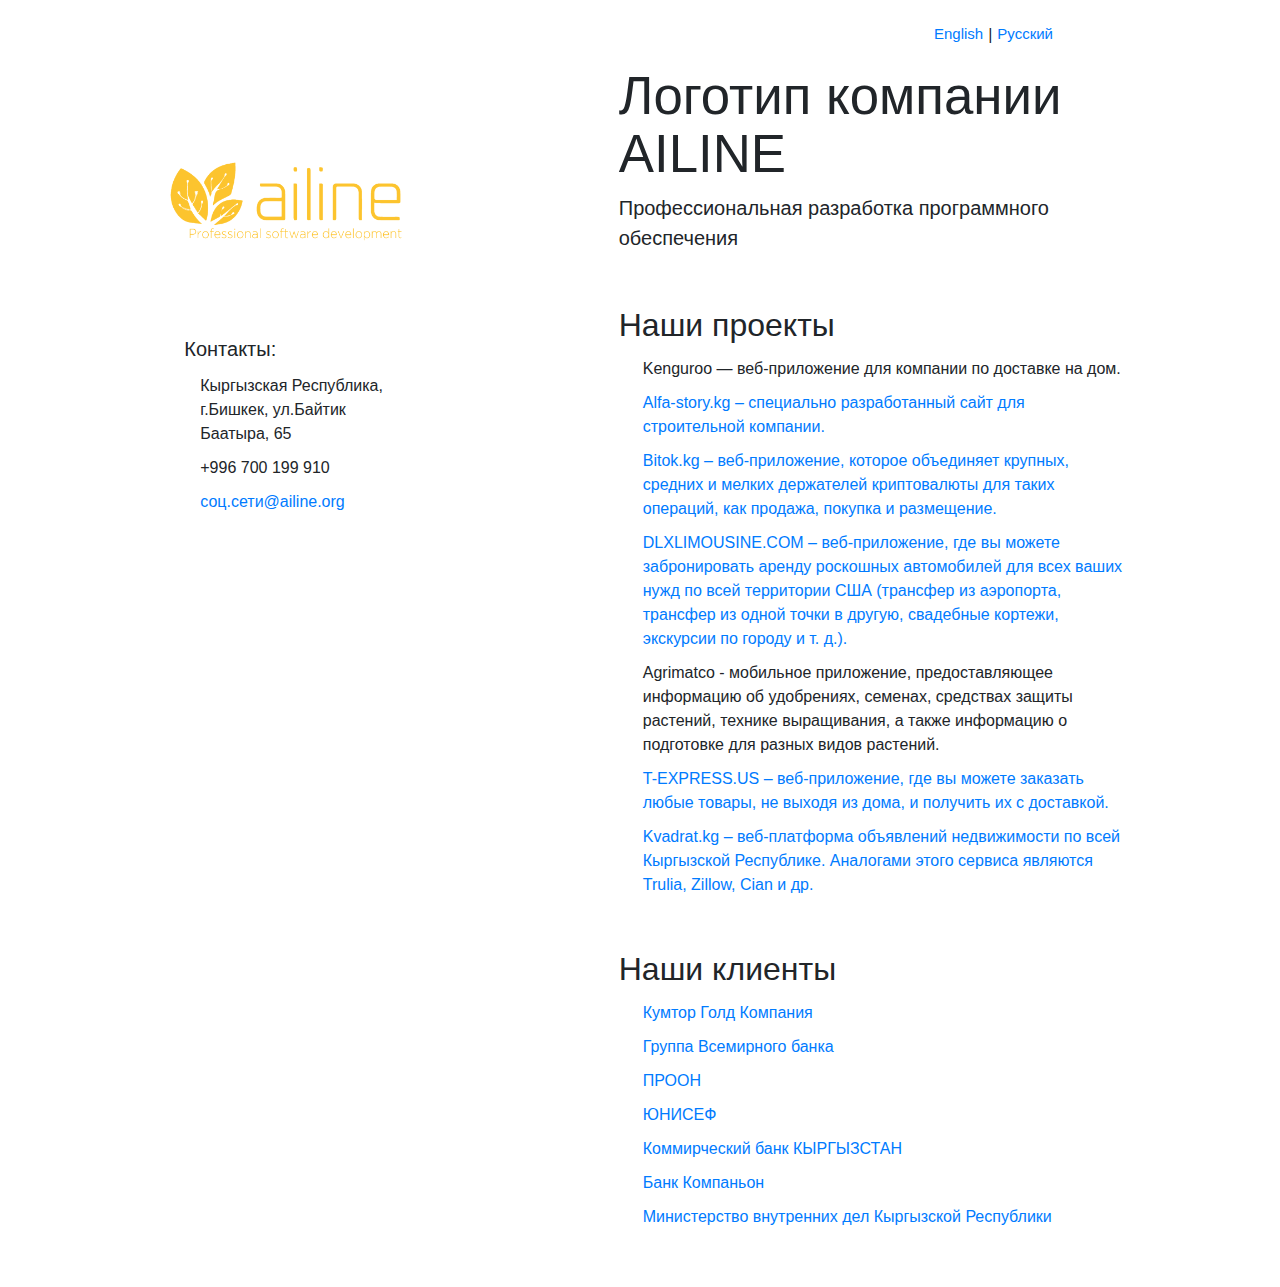
==== indexRu.html @ a33c98da "ailine" ====
<!DOCTYPE html>
<html lang="en">
<head>
    <meta charset="UTF-8">
    <link href="images/LogoAilineWhite.png" rel="icon">
    <title>Разработка программного обеспечения – Веб и Мобильные разработки</title>
    <link rel="stylesheet" href="style.css">
</head>
<body>
<div class="container">
    <div class="lung-menu">
        <a href="./index.html">English</a>
        |
        <a href="./indexRu.html">Русский</a>
    </div>
    <div class="displayFlex">
        <div class="header">
            <img class="logoPng" src="images/AilineLogoYellow.png" alt="AilineLogo">
            <ul class="contactUs">
                <li class="contact">Контакты:</li>
                <li>Кыргызская Республика, г.Бишкек, ул.Байтик Баатыра, 65</li>
                <li>+996 700 199 910</li>
                <li>
                    <a href="https://www.instagram.com/ailine.kg/">соц.сети@ailine.org</a>
                </li>
            </ul>
        </div>
        <div class="content">
            <h1>Логотип компании AILINE</h1>
            <p>Профессиональная разработка программного обеспечения</p>
            <h2>Наши проекты</h2>
            <ul>
                <li>Kenguroo — веб-приложение для компании по доставке на дом.</li>
                <li>
                    <a href="https://alfa-story.kg/">Alfa-story.kg – специально разработанный сайт для строительной компании.</a>
                </li>
                <li>
                    <a href="https://bitok.kg/">Bitok.kg – веб-приложение, которое объединяет крупных, средних и мелких держателей криптовалюты для таких операций, как продажа, покупка и размещение.</a>
                </li>
                <li>
                    <a href="https://dlxlimousine.com/">
                        DLXLIMOUSINE.COM – веб-приложение, где вы можете забронировать аренду роскошных автомобилей для всех ваших нужд по всей территории США (трансфер из аэропорта, трансфер из одной точки в другую, свадебные кортежи, экскурсии по городу и т. д.).</a>
                </li>
                <li>Agrimatco - мобильное приложение, предоставляющее информацию об удобрениях, семенах, средствах защиты растений, технике выращивания, а также информацию о подготовке для разных видов растений.</li>
                <li>
                    <a href="https://t-express.us/">T-EXPRESS.US – веб-приложение, где вы можете заказать любые товары, не выходя из дома, и получить их с доставкой.</a>
                </li>
                <li>
                    <a href="https://kvadrat.kg/">Kvadrat.kg – веб-платформа объявлений недвижимости по всей Кыргызской Республике. Аналогами этого сервиса являются Trulia, Zillow, Cian и др.</a>
                </li>
            </ul>
            <h2>Наши клиенты</h2>
            <ul>
                <li>
                    <a href="https://www.kumtor.kg/">Кумтор Голд Компания</a>
                </li>
                <li>
                    <a href="http://stat.kg/">Группа Всемирного банка</a>
                </li>
                <li>
                    <a href="https://shailoo.gov.kg/">ПРООН</a>
                </li>
                <li>
                    <a href="https://www.unicef.org/kyrgyzstan/ru">ЮНИСЕФ</a>
                </li>
                <li>
                    <a href="https://cbk.kg/">Коммирческий банк КЫРГЫЗСТАН</a>
                </li>
                <li>
                    <a href="https://kompanion.kg/">Банк Компаньон</a>
                </li>
                <li>
                    <a href="https://mvd.gov.kg/rus">Министерство внутренних дел Кыргызской Республики</a>
                </li>
            </ul>
        </div>
    </div>
</div>
</body>
</html>
---- style.css ----
* {
    margin: 0;
    padding: 0;
    box-sizing: border-box;
}
body {
    font-family: -apple-system,BlinkMacSystemFont,"Segoe UI",Roboto,"Helvetica Neue",Arial,sans-serif,"Apple Color Emoji","Segoe UI Emoji","Segoe UI Symbol";    font-size: 1rem;
    font-weight: 400;
    line-height: 1.5;
    color: #212529;
}
.lung-menu {
    display: flex;
    justify-content: end;
    margin-right: 122px;
    margin-top: -25px;
    cursor: pointer;
    margin-bottom: 20px;
}
.lung-menu a {
    font-size: 15px;
    margin: 0 5px;
}
.container {
    width: 1110px;
    padding: 0 15px;
    margin: 48px auto;
}
.displayFlex {
    display: flex;
    justify-content: space-around;
}
.logoPng {
    width: 300px;
    height: 280px;
    max-width: 100%;
    height: auto;
}
.contactUs {
    width: 240px;
    margin-top: -40px;
    margin-left: 40px;
}
.contact {
    margin-left: 8px;
    font-size: 20px;
}
.content {
    width: 540px;
    margin-left: 95px;
    padding: 0 15px;
}
li {
    list-style-type: none;
    margin-bottom: 10px;
    margin-left: 24px;
}
a {
    color: #007bff;
    text-decoration: none;
    background-color: transparent;
}
h1 {
    font-family: 'Cabin', sans-serif;
    font-size: 3.3rem;
    font-weight: 300;
    line-height: 1.1;
}
h2 {
    font-family: 'Cabin', sans-serif;
    font-size: 2rem;
    margin-top: 3rem!important;
    font-weight: 400;
    margin-bottom: 8px;
}

p {
    font-size: 1.25rem;
    font-weight: 300;
    margin-top: 10px;
}



@media only screen and (max-width: 992px){
.container {
    width: 800px;
    padding: 0 15px;
    margin: 48px auto 0;
}
    .lung-menu {
        margin-right: 23px;
        margin-bottom: 7px;
    }
    .lung-menu a {
        font-size: 12px;
    }
    .logoPng {
        width: 230px;
        height: 235px;
        margin-top: -50px;
    }
    .contactUs {
        margin-top: -60px;
    }
    .contact {
        font-size: 17px;
    }
    .content {
        margin-left: 65px;
    }
    h1 {
        font-size: 43px;
    }
    h2 {
        font-size: 25px;
    }
    p {
        font-size: 17px;
    }
    li {
        font-size: 15px;
        margin-left: 18px;
    }
}
@media only screen and (max-width: 768px){
    .container {
        width: 550px;
    }
    h1 {
        color: purple;
    }
}
@media only screen and (max-width: 480px){
    h1 {
        color: brown;
    }
    .lung-menu a {
        font-size: 7px;
    }
}
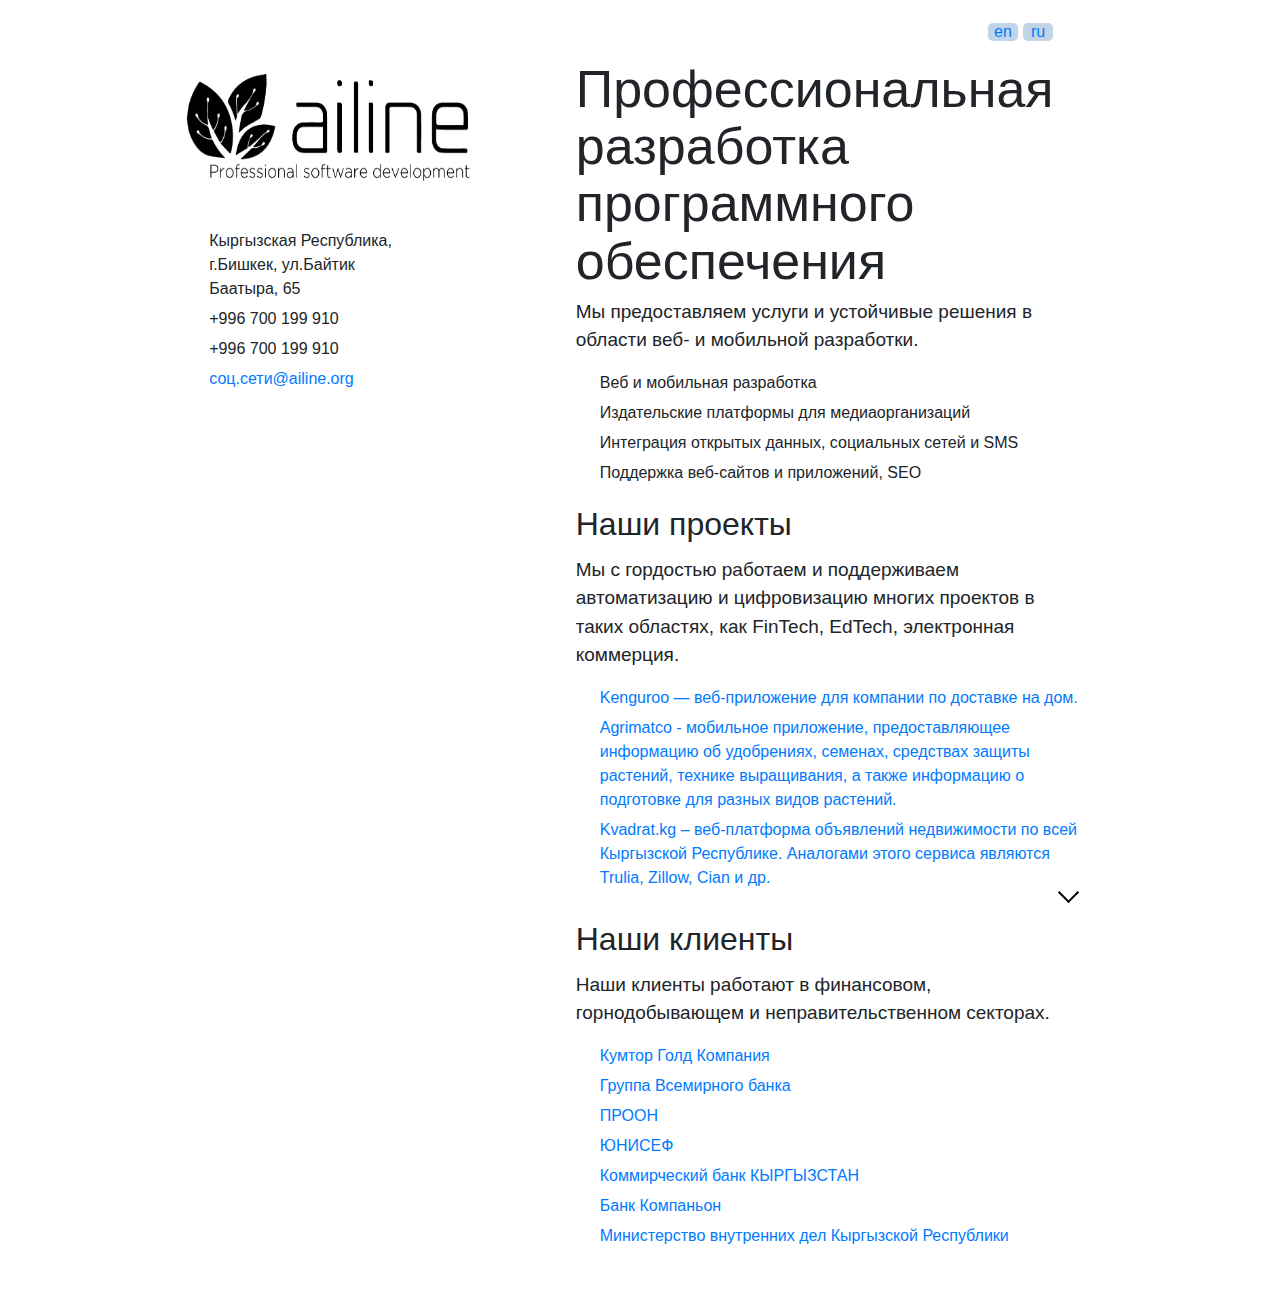
==== commit 48d5470b: "I've finished" ====
--- a/indexRu.html
+++ b/indexRu.html
@@ -2,54 +2,77 @@
 <html lang="en">
 <head>
     <meta charset="UTF-8">
-    <link href="images/LogoAilineWhite.png" rel="icon">
+    <meta name="viewport" content="width=device-width">
+    <link href="images/Short-Logo.png" rel="icon">
     <title>Разработка программного обеспечения – Веб и Мобильные разработки</title>
+    <link rel="stylesheet" href="reset.css">
     <link rel="stylesheet" href="style.css">
 </head>
 <body>
 <div class="container">
     <div class="lung-menu">
-        <a href="./index.html">English</a>
-        |
-        <a href="./indexRu.html">Русский</a>
+        <button>
+            <a href="./index.html">en</a>
+        </button>
+        <button>
+            <a href="./indexRu.html">ru</a>
+        </button>
     </div>
     <div class="displayFlex">
         <div class="header">
-            <img class="logoPng" src="images/AilineLogoYellow.png" alt="AilineLogo">
+            <img class="logoPng" src="images/blackLogo.png" alt="AilineLogo">
             <ul class="contactUs">
-                <li class="contact">Контакты:</li>
-                <li>Кыргызская Республика, г.Бишкек, ул.Байтик Баатыра, 65</li>
-                <li>+996 700 199 910</li>
-                <li>
+                <li class="contact">Кыргызская Республика, г.Бишкек, ул.Байтик Баатыра, 65</li>
+                <li class="contact">+996 700 199 910</li>
+                <li class="contact">+996 700 199 910</li>
+                <li class="contact">
                     <a href="https://www.instagram.com/ailine.kg/">соц.сети@ailine.org</a>
                 </li>
             </ul>
         </div>
         <div class="content">
-            <h1>Логотип компании AILINE</h1>
-            <p>Профессиональная разработка программного обеспечения</p>
+            <h1>Профессиональная разработка программного обеспечения</h1>
+            <h3>Мы предоставляем услуги и устойчивые решения в области веб- и мобильной разработки.</h3>
+            <ul>
+                <li>Веб и мобильная разработка</li>
+                <li>Издательские платформы для медиаорганизаций</li>
+                <li>Интеграция открытых данных, социальных сетей и SMS</li>
+                <li>Поддержка веб-сайтов и приложений, SEO</li>
+            </ul>
             <h2>Наши проекты</h2>
+            <h3>Мы с гордостью работаем и поддерживаем автоматизацию и цифровизацию многих проектов в таких областях, как FinTech, EdTech, электронная коммерция.</h3>
             <ul>
-                <li>Kenguroo — веб-приложение для компании по доставке на дом.</li>
                 <li>
-                    <a href="https://alfa-story.kg/">Alfa-story.kg – специально разработанный сайт для строительной компании.</a>
+                    <a href="https://kenguroo.com/">Kenguroo — веб-приложение для компании по доставке на дом.</a>
                 </li>
                 <li>
-                    <a href="https://bitok.kg/">Bitok.kg – веб-приложение, которое объединяет крупных, средних и мелких держателей криптовалюты для таких операций, как продажа, покупка и размещение.</a>
-                </li>
-                <li>
-                    <a href="https://dlxlimousine.com/">
-                        DLXLIMOUSINE.COM – веб-приложение, где вы можете забронировать аренду роскошных автомобилей для всех ваших нужд по всей территории США (трансфер из аэропорта, трансфер из одной точки в другую, свадебные кортежи, экскурсии по городу и т. д.).</a>
-                </li>
-                <li>Agrimatco - мобильное приложение, предоставляющее информацию об удобрениях, семенах, средствах защиты растений, технике выращивания, а также информацию о подготовке для разных видов растений.</li>
-                <li>
-                    <a href="https://t-express.us/">T-EXPRESS.US – веб-приложение, где вы можете заказать любые товары, не выходя из дома, и получить их с доставкой.</a>
+                    <a href="https://play.google.com/store/apps/details?id=com.makers.agrimatco">Agrimatco - мобильное приложение, предоставляющее информацию об удобрениях, семенах, средствах защиты растений, технике выращивания, а также информацию о подготовке для разных видов растений.</a>
                 </li>
                 <li>
                     <a href="https://kvadrat.kg/">Kvadrat.kg – веб-платформа объявлений недвижимости по всей Кыргызской Республике. Аналогами этого сервиса являются Trulia, Zillow, Cian и др.</a>
                 </li>
+                <div class="dropDown">
+                    <div class="arrow"></div>
+                    <nav class="info">
+                        <ul>
+                            <li>
+                                <a href="https://alfa-story.kg/">Alfa-story.kg – специально разработанный сайт для строительной компании.</a>
+                            </li>
+                            <li>
+                                <a href="https://bitok.kg/">Bitok.kg – веб-приложение, которое объединяет крупных, средних и мелких держателей криптовалюты для таких операций, как продажа, покупка и размещение.</a>
+                            </li>
+                            <li>
+                                <a href="https://dlxlimousine.com/">DLXLIMOUSINE.COM – веб-приложение, где вы можете забронировать аренду роскошных автомобилей для всех ваших нужд по всей территории США (трансфер из аэропорта, трансфер из одной точки в другую, свадебные кортежи, экскурсии по городу и т. д.).</a>
+                            </li>
+                            <li>
+                                <a href="https://t-express.us/">T-EXPRESS.US – веб-приложение, где вы можете заказать любые товары, не выходя из дома, и получить их с доставкой.</a>
+                            </li>
+                        </ul>
+                    </nav>
+                </div>
             </ul>
             <h2>Наши клиенты</h2>
+            <h3>Наши клиенты работают в финансовом, горнодобывающем и неправительственном секторах.</h3>
             <ul>
                 <li>
                     <a href="https://www.kumtor.kg/">Кумтор Голд Компания</a>
@@ -77,4 +100,5 @@
     </div>
 </div>
 </body>
+<script src="app.js"></script>
 </html>--- a/style.css
+++ b/style.css
@@ -8,6 +8,9 @@
     font-weight: 400;
     line-height: 1.5;
     color: #212529;
+}
+h1 h2 h3 h4 {
+    font-family: 'Cabin', sans-serif;
 }
 .lung-menu {
     display: flex;
@@ -17,9 +20,18 @@
     cursor: pointer;
     margin-bottom: 20px;
 }
-.lung-menu a {
-    font-size: 15px;
-    margin: 0 5px;
+button {
+    border: none;
+    border-radius: 5px;
+    color: #007bff;
+    margin-right: 5px;
+    background-color: #c1d4e8;
+    width: 30px;
+
+}
+button:hover {
+    cursor: pointer;
+    color: #3e71a9;
 }
 .container {
     width: 1110px;
@@ -30,29 +42,29 @@
     display: flex;
     justify-content: space-around;
 }
+
 .logoPng {
     width: 300px;
-    height: 280px;
+    height: 125px;
     max-width: 100%;
-    height: auto;
+    margin-top: 3px;
 }
 .contactUs {
-    width: 240px;
-    margin-top: -40px;
+    width: 205px;
+    margin-top: 40px;
     margin-left: 40px;
 }
 .contact {
-    margin-left: 8px;
-    font-size: 20px;
+    margin-left: -10px;
 }
 .content {
     width: 540px;
-    margin-left: 95px;
+    margin-left: -77px;
     padding: 0 15px;
 }
 li {
     list-style-type: none;
-    margin-bottom: 10px;
+    margin-bottom: 6px;
     margin-left: 24px;
 }
 a {
@@ -62,18 +74,53 @@
 }
 h1 {
     font-family: 'Cabin', sans-serif;
-    font-size: 3.3rem;
+    font-size: 52px;
     font-weight: 300;
     line-height: 1.1;
 }
 h2 {
     font-family: 'Cabin', sans-serif;
     font-size: 2rem;
-    margin-top: 3rem!important;
+    margin-top: 15px;
     font-weight: 400;
     margin-bottom: 8px;
 }
-
+h3 {
+    margin-top: 8px;
+    margin-bottom: 16px;
+    font-size: 19px;
+    font-weight: 400;
+}
+.dropDown {
+    position: relative;
+}
+
+.info {
+    display: none;
+    position: absolute;
+    left: 0;
+    top: 30px;
+}
+.info.open {
+    display: block;
+    position: relative;
+    top: 0;
+    left: 0;
+}
+.arrow {
+    display: block;
+    margin-left: 485px;
+    margin-top: -11px;
+    cursor: pointer;
+    border-top: 2px solid black;
+    border-left: 2px solid black;
+    transform: rotate(-135deg);
+    width: 15px;
+    height: 15px;
+}
+.arrow.active {
+    transform: rotate(45deg);
+}
 p {
     font-size: 1.25rem;
     font-weight: 300;
@@ -83,13 +130,13 @@
 
 
 @media only screen and (max-width: 992px){
-.container {
-    width: 800px;
-    padding: 0 15px;
-    margin: 48px auto 0;
-}
+    .container {
+        width: 800px;
+        padding: 0 15px;
+        margin: 48px auto 0;
+    }
     .lung-menu {
-        margin-right: 23px;
+        margin-right: 38px;
         margin-bottom: 7px;
     }
     .lung-menu a {
@@ -97,45 +144,132 @@
     }
     .logoPng {
         width: 230px;
-        height: 235px;
-        margin-top: -50px;
+        height: 100px;
     }
     .contactUs {
-        margin-top: -60px;
+
     }
     .contact {
         font-size: 17px;
     }
     .content {
-        margin-left: 65px;
+        width: 460px;
+        margin-left: 5px;
+    }
+    .arrow {
+        margin-left: 408px;
+    }
+
+}
+@media only screen and (max-width: 768px){
+    .displayFlex {
+        flex-wrap: wrap;
+    }
+    .container {
+        width: 510px;
+    }
+    .header {
+        margin-left: -95px;
+    }
+    .logoPng {
+        width: 400px;
+        height: 150px;
+    }
+    .lung-menu {
+        margin-right: 13px;
+        display: flex;
+        flex-direction: column;
+        margin-left: 435px;
+    }
+    button {
+        margin-bottom: 3px;
+    }
+    p {
+        font-size: 14px;
     }
     h1 {
-        font-size: 43px;
+        margin-top: 15px;
     }
     h2 {
-        font-size: 25px;
+        font-size: 30px;
+        margin-top: 45px;
+    }
+    h3 {
+        font-size: 20px;
+        width: 510px;
+    }
+    li {
+        margin-bottom: 6px;
+    }
+    .contactUs {
+        margin-left: 17px;
+        width: 370px;
+    }
+    .contact {
+        font-size: 16px;
+    }
+    .content {
+        margin-left: -72px;
+    }
+    .arrow {
+        margin-left: 455px;
+    }
+}
+@media only screen and (max-width: 480px){
+    .displayFlex {
+        flex-wrap: wrap;
+    }
+    .container {
+        width: 100%;
+        padding: 0;
+        margin: 10px 0 0 0;
+    }
+    .header {
+        margin-left: -15px;
+    }
+    .lung-menu {
+        margin: 30px 0 -10px 355px;
+
+    }
+    .logoPng {
+        width: 380px;
+        height: 150px;
+    }
+    .contactUs {
+        width: 343px;
+        margin-left: 7px;
+    }
+    .contact {
+        margin-left: 17px;
+        font-size: 17px;
+    }
+    .content {
+        margin-top: 10px;
+        margin-left: -20px;
+        width: 380px;
+    }
+    li {
+        margin-left: 12px;
+        font-size: 16px;
+        width: 350px;
+    }
+    h1 {
+        font-size: 42px;
+        margin-top: 5px;
+        width: 385px;
+    }
+    h2 {
+        font-size: 29px;
+    }
+    h3 {
+        width: 380px;
     }
     p {
-        font-size: 17px;
-    }
-    li {
-        font-size: 15px;
-        margin-left: 18px;
-    }
-}
-@media only screen and (max-width: 768px){
-    .container {
-        width: 550px;
-    }
-    h1 {
-        color: purple;
-    }
-}
-@media only screen and (max-width: 480px){
-    h1 {
-        color: brown;
-    }
-    .lung-menu a {
-        font-size: 7px;
+        font-size: 22px;
+        margin-right: -15px;
+        margin-left: -8px;
+    }
+    .arrow {
+        margin-left: 330px;
     }
 }